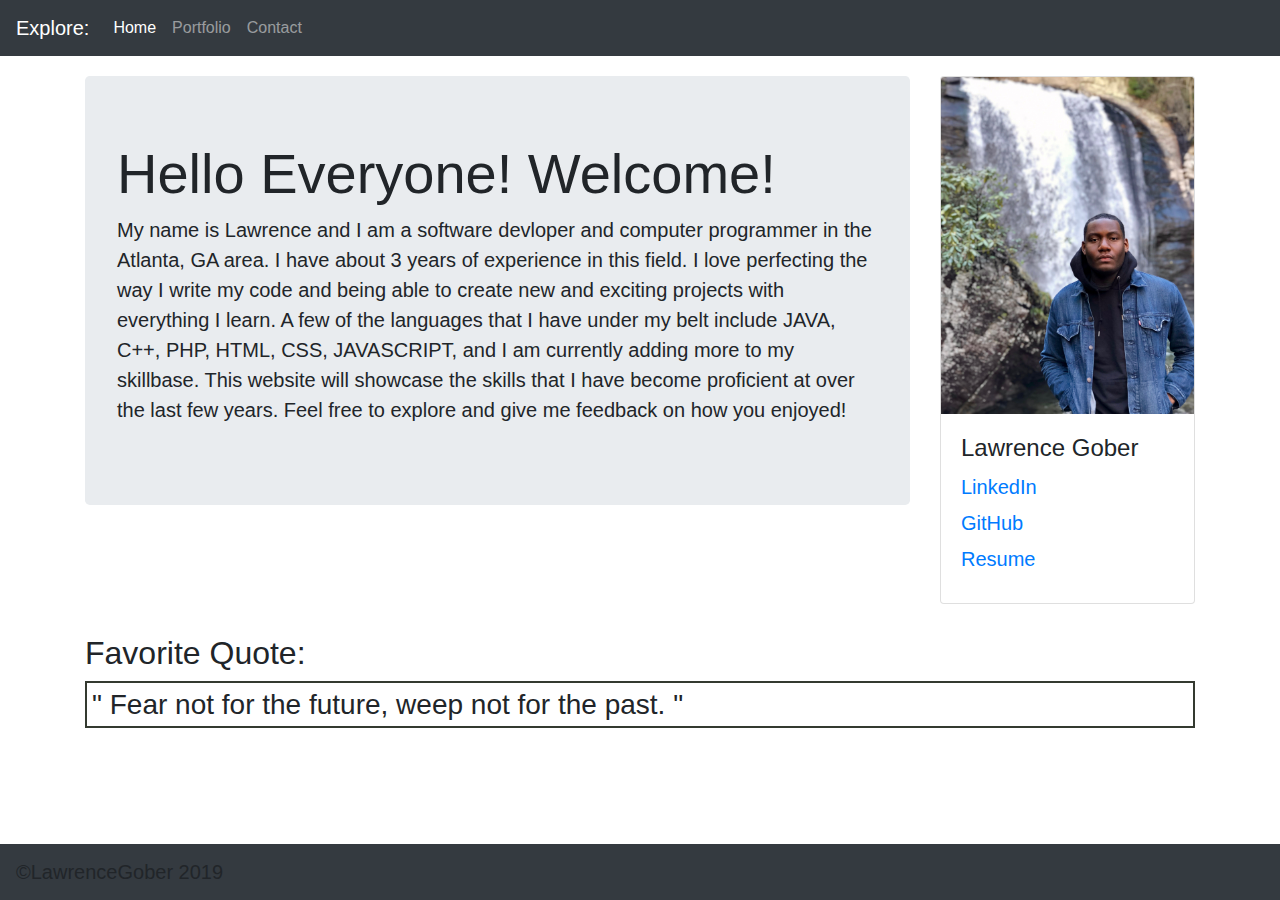
==== index.html @ 7627192a "Added favortie quote." ====
<!DOCTYPE html>
<html lang="en">

<head>
    <meta charset="UTF-8">
    <meta name="viewport" content="width=device-width, initial-scale=1.0">
    <meta http-equiv="X-UA-Compatible" content="ie=edge">
    <!--JQuery-->
    <script src="https://code.jquery.com/jquery-3.4.1.min.js"
        integrity="sha256-CSXorXvZcTkaix6Yvo6HppcZGetbYMGWSFlBw8HfCJo=" crossorigin="anonymous"></script>
    <!--CSS-->
    <link rel="stylesheet" type="text/css" href="reset.css">
    <link rel="stylesheet" href="https://stackpath.bootstrapcdn.com/bootstrap/4.3.1/css/bootstrap.min.css"
        integrity="sha384-ggOyR0iXCbMQv3Xipma34MD+dH/1fQ784/j6cY/iJTQUOhcWr7x9JvoRxT2MZw1T" crossorigin="anonymous">
    <link rel="stylesheet" type="text/css" href="style.css">
    <link href="https://fonts.googleapis.com/css?family=Titillium+Web&display=swap" rel="stylesheet">
    <title>My Portfolio: Lawrence Gober</title>
</head>

<body>
    <header>
        <nav class="navbar navbar-expand-lg navbar-dark bg-dark">
            <a class="navbar-brand" href="index.html">Explore: </a>
            <button class="navbar-toggler" type="button" data-toggle="collapse" data-target="#navbarNav"
                aria-controls="navbarNav" aria-expanded="false" aria-label="Toggle navigation">
                <a class="nav-link" href="index.html">Home <span class="sr-only">(current)</span></a>
                <a class="nav-link" href="portfolio.html">Portfolio</a>
                <a class="nav-link" href="contact.html">Contact</a>
            </button>
            <div class="collapse navbar-collapse" id="navbarNav">
                <ul class="navbar-nav">
                    <li class="nav-item active">
                        <a class="nav-link" href="index.html">Home</a>
                    </li>
                    <li class="nav-item">
                        <a class="nav-link" href="portfolio.html">Portfolio</a>
                    </li>
                    <li class="nav-item">
                        <a class="nav-link" href="contact.html">Contact</a>
                    </li>
                </ul>
            </div>
        </nav>
    </header>
    <main>
        <div class="container">
            <div class="row">
                <div class="col-sm-12 col-md-6 col-lg-9">
                    <div class="jumbotron">
                        <h1 class="display-4">Hello Everyone! Welcome!</h1>
                        <p class="lead">My name is Lawrence and I am a software devloper and computer programmer in the
                            Atlanta,
                            GA
                            area.
                            I have about 3 years of experience in this field. I love perfecting the way I write my code
                            and
                            being
                            able to
                            create new and exciting projects with everything I learn. A few of the languages that I have
                            under
                            my
                            belt include JAVA,
                            C++, PHP, HTML, CSS, JAVASCRIPT, and I am currently adding more to my skillbase. This
                            website
                            will
                            showcase the skills that I have become proficient at over the last few years.
                            Feel free to explore and give me feedback on how you enjoyed!</p>
                    </div>
                </div>
                <div class="col-sm-12 col-md-6 col-lg-3">
                    <div class="card" style="width: 100%;">
                        <img src="images/portfoliopic.jpeg" class="card-img-top" alt="Lawrence Gober">
                        <div class="card-body">
                            <h4 class="card-title">Lawrence Gober</h4>
                            <h5 class="card-title"><a href="https://www.linkedin.com/in/lawrence-gober/">LinkedIn</a>
                            </h5>
                            <h5 class="card-title"><a href="https://github.com/LGBEBEASTIN">GitHub</a></h5>
                            <h5 class="card-title"><a
                                    href="https://drive.google.com/open?id=1-dRkZFa6D_wlp8SFN9WEzdGmNjFLjHpo">Resume</a>
                            </h5>
                        </div>
                    </div>
                </div>
            </div>
            <div class="row">
                <div class="col">
                    <h2>Favorite Quote:</h2>
                    <h3 class="quoteDiv">" Fear not for the future, weep not for the past. "</h3>
                </div>
            </div>
        </div>
    </main>
    <footer>
        <nav class="navbar sticky-bottom navbar-dark bg-dark">
            <a class="navbar-brand text-center">©LawrenceGober 2019</a>
        </nav>
    </footer>

    <script src="javascript/quoteAPI.js"></script>
</body>

</html>
---- style.css ----
html {
    height: 100%;
}

body {
    min-height: 100%;
    display: flex;
    flex-direction: column;
}

header .navbar {
    margin-bottom: 20px;
}

.quoteDiv{
    padding: 5px;
    border: 2px solid #343a30;
}

footer {
    margin-top: auto;
    width: 100%;
}

form h1 {
    margin-bottom: 30px;
}

.container .row {
    margin-bottom: 30px;
}

.container .row .myCard {
    margin: 0px 5px 10px 5px;
}

.portfolioimage{
    max-height: 250px;
}

.portfoliorow{
    margin: 10px 20px;
}

.portfoliocontainer{
    max-width: 750px;
}

.phonepic{
    width: 100%;
    height: 100%;
}
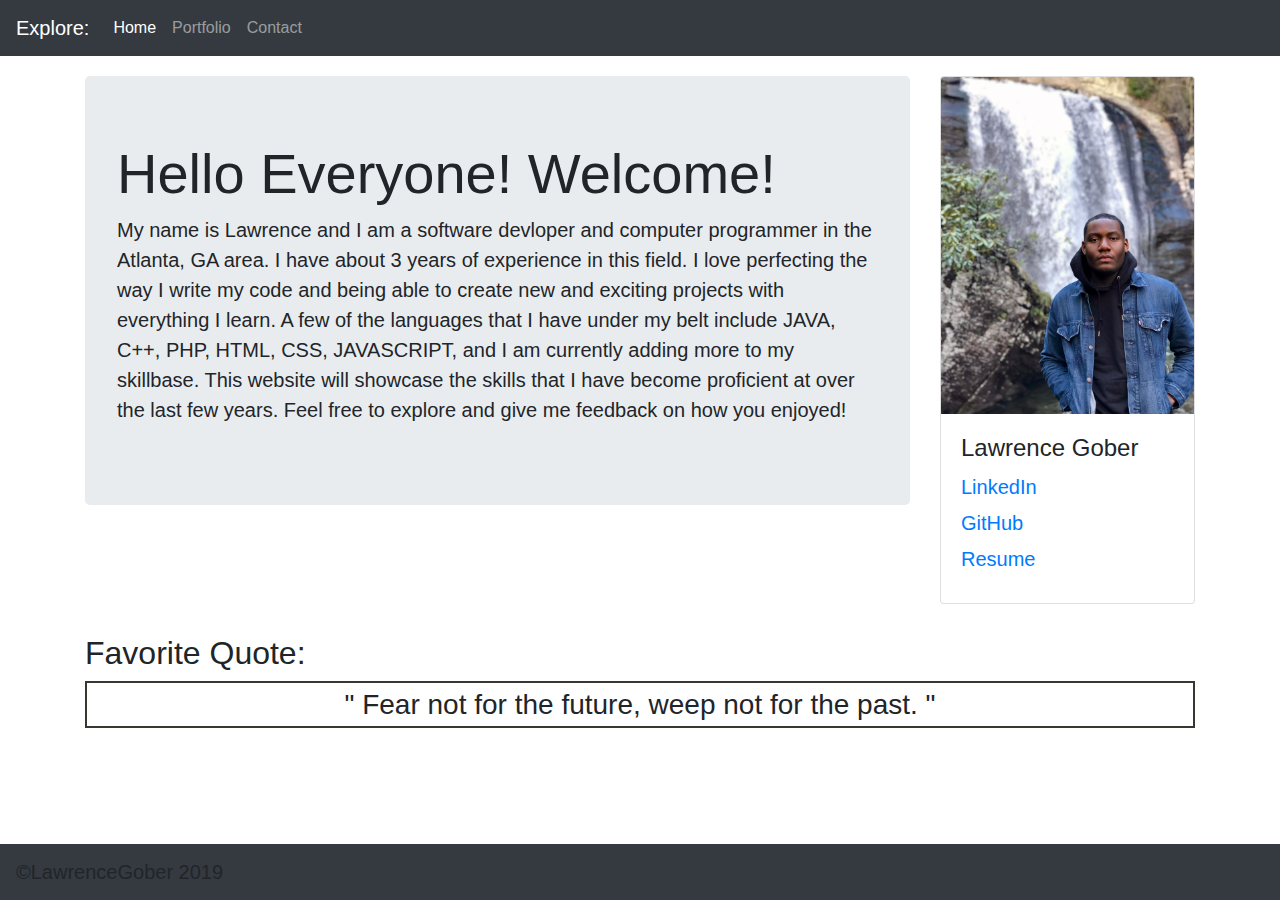
==== commit a462064a: "Centered Quote" ====
--- a/index.html
+++ b/index.html
@@ -85,7 +85,7 @@
             <div class="row">
                 <div class="col">
                     <h2>Favorite Quote:</h2>
-                    <h3 class="quoteDiv">" Fear not for the future, weep not for the past. "</h3>
+                    <h3 class="quoteDiv text-center">" Fear not for the future, weep not for the past. "</h3>
                 </div>
             </div>
         </div>
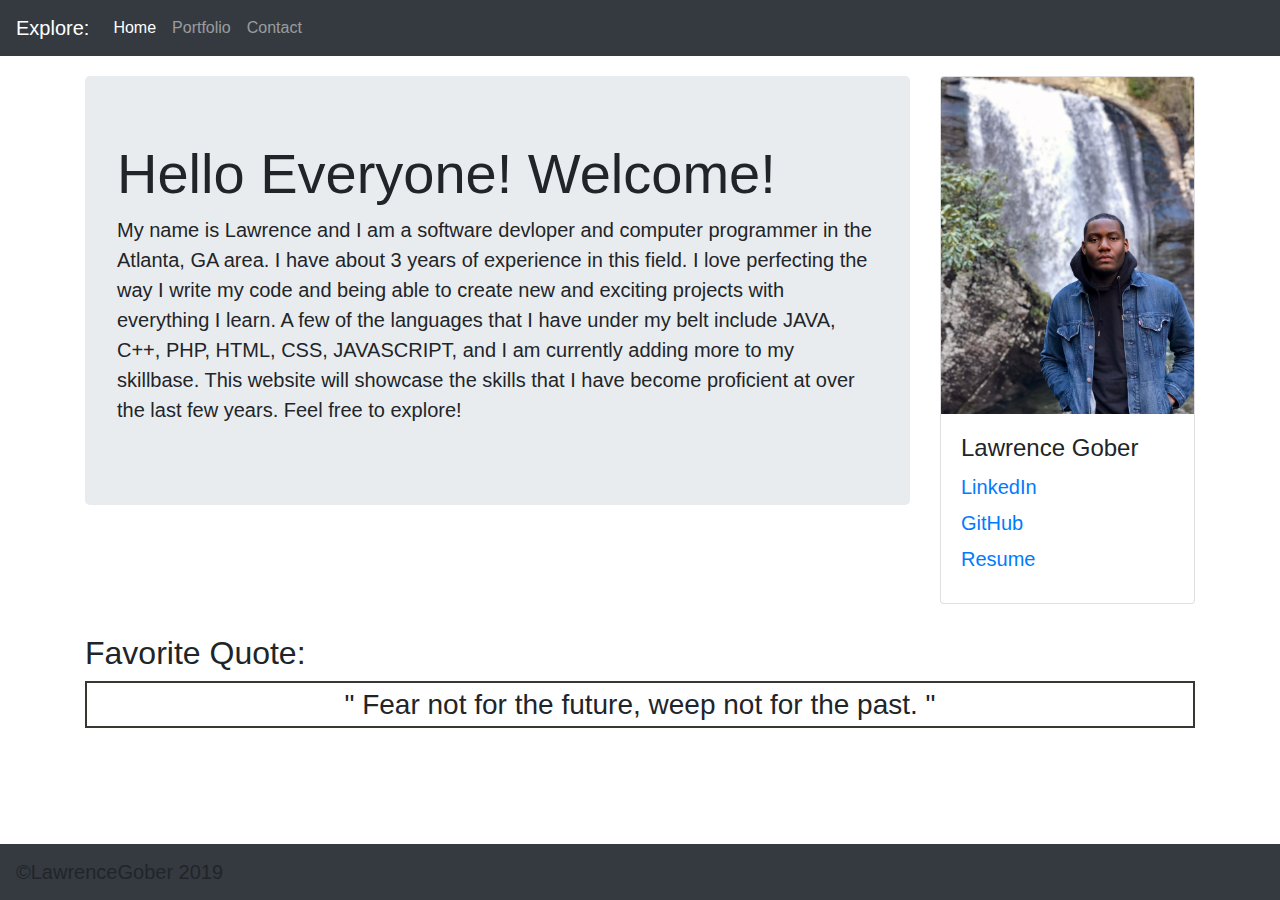
==== commit f712b1d3: "Changed paragraph" ====
--- a/index.html
+++ b/index.html
@@ -64,7 +64,7 @@
                             website
                             will
                             showcase the skills that I have become proficient at over the last few years.
-                            Feel free to explore and give me feedback on how you enjoyed!</p>
+                            Feel free to explore!</p>
                     </div>
                 </div>
                 <div class="col-sm-12 col-md-6 col-lg-3">
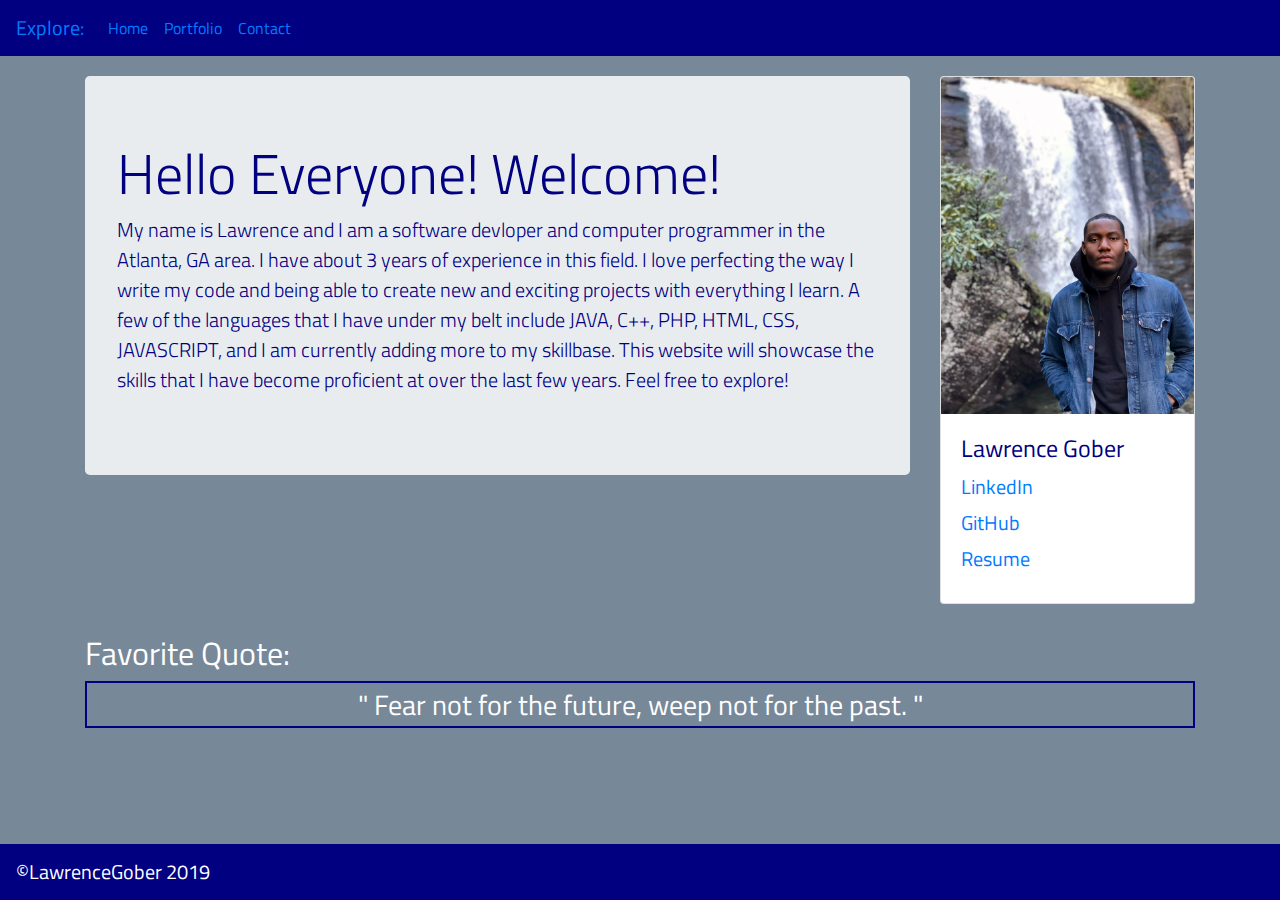
==== commit a49dd7a6: "Second Update" ====
--- a/index.html
+++ b/index.html
@@ -19,7 +19,7 @@
 
 <body>
     <header>
-        <nav class="navbar navbar-expand-lg navbar-dark bg-dark">
+        <nav class="navbar navbar-expand-lg">
             <a class="navbar-brand" href="index.html">Explore: </a>
             <button class="navbar-toggler" type="button" data-toggle="collapse" data-target="#navbarNav"
                 aria-controls="navbarNav" aria-expanded="false" aria-label="Toggle navigation">
@@ -43,10 +43,10 @@
         </nav>
     </header>
     <main>
-        <div class="container">
+        <div class="container aboutme">
             <div class="row">
                 <div class="col-sm-12 col-md-6 col-lg-9">
-                    <div class="jumbotron">
+                    <div class="jumbotron factsabout">
                         <h1 class="display-4">Hello Everyone! Welcome!</h1>
                         <p class="lead">My name is Lawrence and I am a software devloper and computer programmer in the
                             Atlanta,
@@ -70,13 +70,16 @@
                 <div class="col-sm-12 col-md-6 col-lg-3">
                     <div class="card" style="width: 100%;">
                         <img src="images/portfoliopic.jpeg" class="card-img-top" alt="Lawrence Gober">
-                        <div class="card-body">
+                        <div class="card-body lawrencecard">
                             <h4 class="card-title">Lawrence Gober</h4>
-                            <h5 class="card-title"><a href="https://www.linkedin.com/in/lawrence-gober/">LinkedIn</a>
+                            <h5 class="card-title"><a href="https://www.linkedin.com/in/lawrence-gober/"
+                                    target="_blank">LinkedIn</a>
                             </h5>
-                            <h5 class="card-title"><a href="https://github.com/LGBEBEASTIN">GitHub</a></h5>
+                            <h5 class="card-title"><a href="https://github.com/LGBEBEASTIN" target="_blank">GitHub</a>
+                            </h5>
                             <h5 class="card-title"><a
-                                    href="https://drive.google.com/open?id=1-dRkZFa6D_wlp8SFN9WEzdGmNjFLjHpo">Resume</a>
+                                    href="https://drive.google.com/open?id=1-dRkZFa6D_wlp8SFN9WEzdGmNjFLjHpo"
+                                    target="_blank">Resume</a>
                             </h5>
                         </div>
                     </div>
@@ -91,11 +94,20 @@
         </div>
     </main>
     <footer>
-        <nav class="navbar sticky-bottom navbar-dark bg-dark">
+        <nav class="navbar sticky-bottom">
             <a class="navbar-brand text-center">©LawrenceGober 2019</a>
         </nav>
     </footer>
 
+    <script src="https://code.jquery.com/jquery-3.3.1.slim.min.js"
+        integrity="sha384-q8i/X+965DzO0rT7abK41JStQIAqVgRVzpbzo5smXKp4YfRvH+8abtTE1Pi6jizo"
+        crossorigin="anonymous"></script>
+    <script src="https://cdnjs.cloudflare.com/ajax/libs/popper.js/1.14.7/umd/popper.min.js"
+        integrity="sha384-UO2eT0CpHqdSJQ6hJty5KVphtPhzWj9WO1clHTMGa3JDZwrnQq4sF86dIHNDz0W1"
+        crossorigin="anonymous"></script>
+    <script src="https://stackpath.bootstrapcdn.com/bootstrap/4.3.1/js/bootstrap.min.js"
+        integrity="sha384-JjSmVgyd0p3pXB1rRibZUAYoIIy6OrQ6VrjIEaFf/nJGzIxFDsf4x0xIM+B07jRM"
+        crossorigin="anonymous"></script>
     <script src="javascript/quoteAPI.js"></script>
 </body>
 
--- a/style.css
+++ b/style.css
@@ -6,20 +6,26 @@
     min-height: 100%;
     display: flex;
     flex-direction: column;
+    font-family: 'Titillium Web', sans-serif;
+    background-color: lightslategray;
 }
 
-header .navbar {
-    margin-bottom: 20px;
+main {
+    color: white;
 }
 
 .quoteDiv{
     padding: 5px;
-    border: 2px solid #343a30;
+    border: 2px solid navy;
 }
 
 footer {
     margin-top: auto;
     width: 100%;
+}
+
+.contactinfo {
+    margin-top: 20px;
 }
 
 form h1 {
@@ -34,6 +40,21 @@
     margin: 0px 5px 10px 5px;
 }
 
+.aboutme {
+    margin-top: 20px;
+}
+
+.factsabout {
+    color: navy;
+}
+
+.card-body {
+    color: navy;
+}
+
+.lawrencecard {
+    color: navy;
+}
 .portfolioimage{
     max-height: 250px;
 }
@@ -44,9 +65,23 @@
 
 .portfoliocontainer{
     max-width: 750px;
+    padding: 10px;
+    border: 5px solid navy;
+    margin-bottom: 20px;
+    margin-top: 20px;
+}
+
+.sociallinks {
+    border: 5px solid navy;
+    padding: 15px;
 }
 
 .phonepic{
     width: 100%;
     height: 100%;
+}
+
+.navbar {
+    background-color: navy;
+    color: white;
 }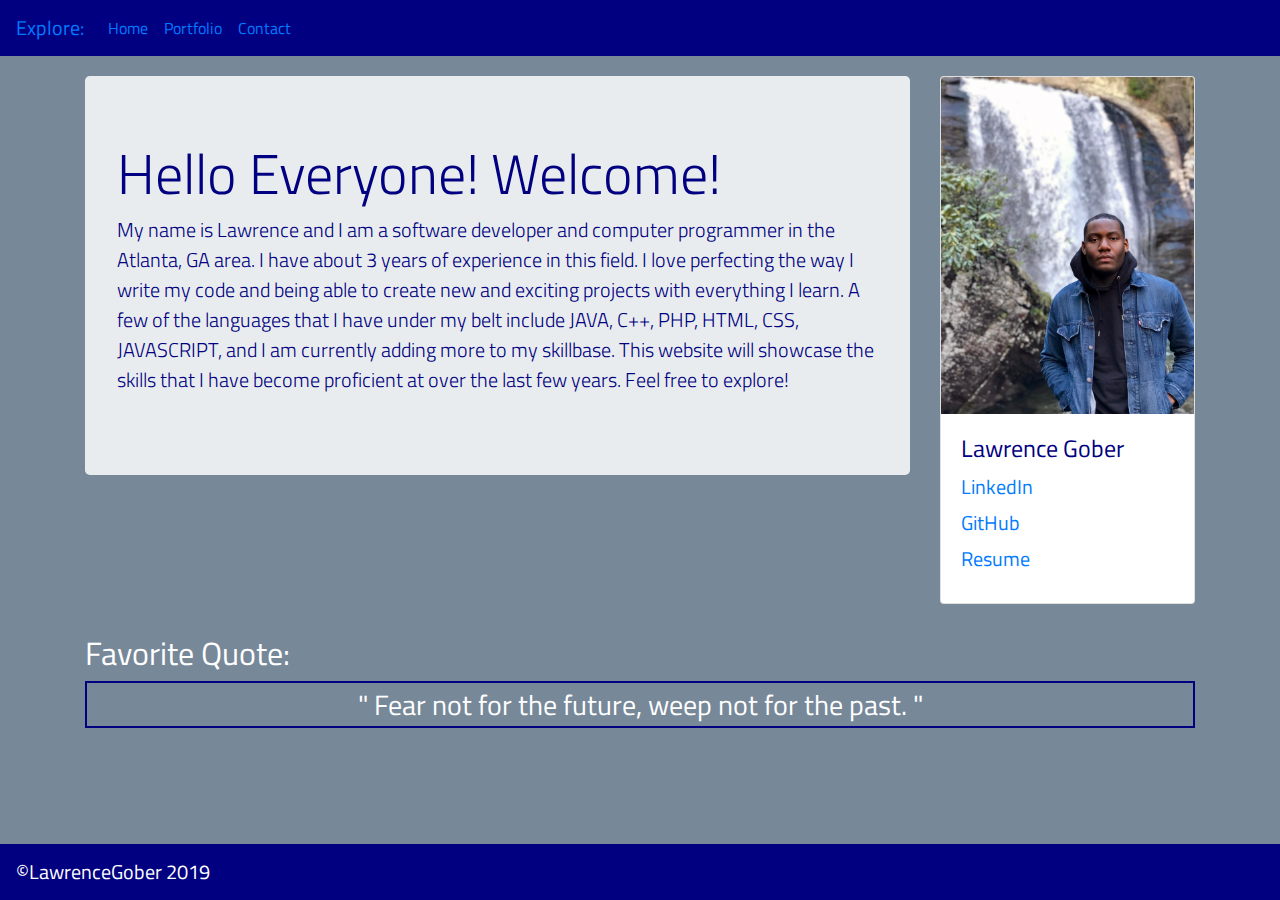
==== commit 250db7e0: "Fixed sentence" ====
--- a/index.html
+++ b/index.html
@@ -48,7 +48,7 @@
                 <div class="col-sm-12 col-md-6 col-lg-9">
                     <div class="jumbotron factsabout">
                         <h1 class="display-4">Hello Everyone! Welcome!</h1>
-                        <p class="lead">My name is Lawrence and I am a software devloper and computer programmer in the
+                        <p class="lead">My name is Lawrence and I am a software developer and computer programmer in the
                             Atlanta,
                             GA
                             area.
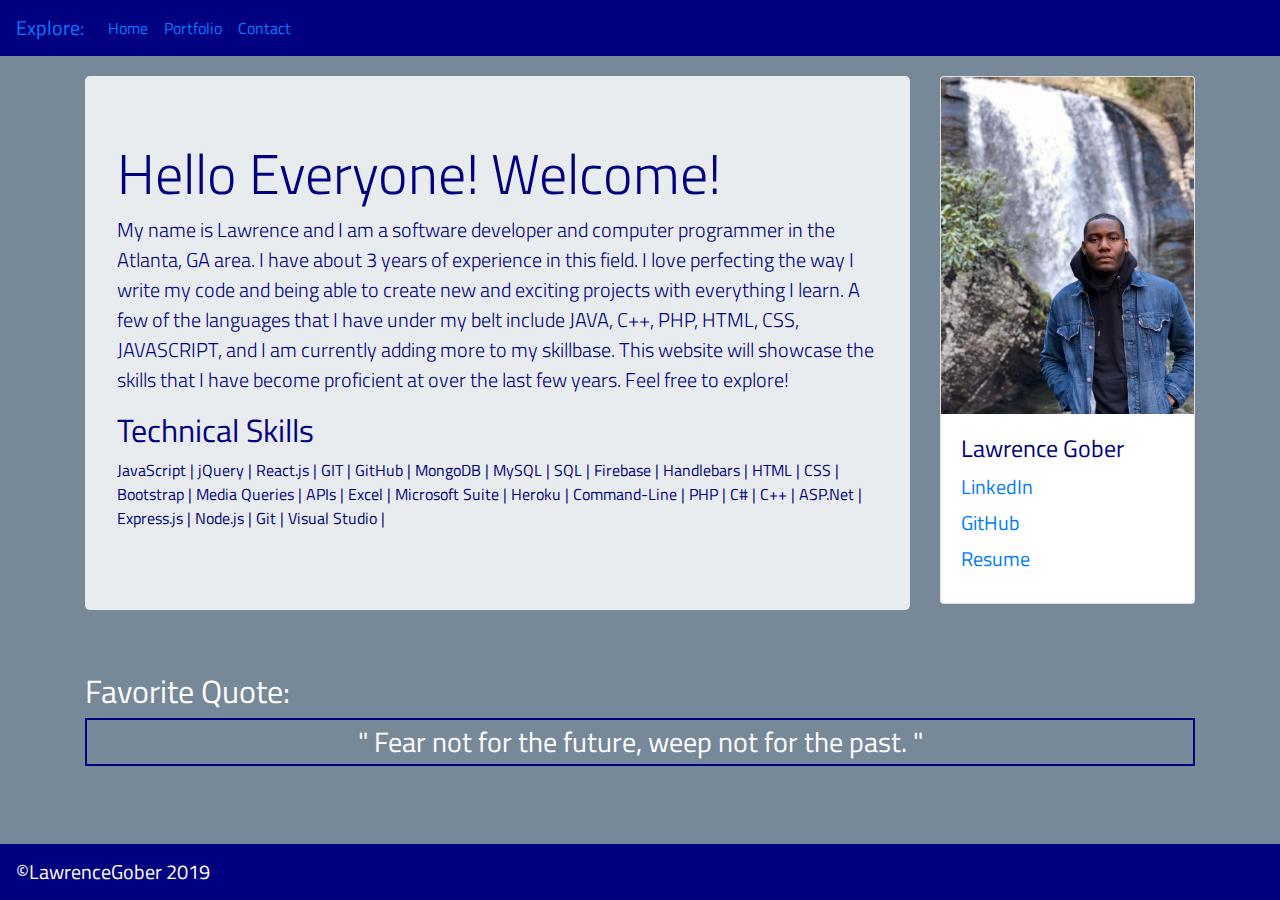
==== commit 01e52e37: "Added Techincal Skills" ====
--- a/index.html
+++ b/index.html
@@ -64,7 +64,15 @@
                             website
                             will
                             showcase the skills that I have become proficient at over the last few years.
-                            Feel free to explore!</p>
+                            Feel free to explore!
+                        </p>
+                        <h2>Technical Skills</h2>    
+                        <p>
+                            JavaScript | jQuery | React.js | GIT | GitHub | MongoDB | MySQL
+                            | SQL | Firebase | Handlebars | HTML | CSS | Bootstrap | Media Queries | APIs | Excel |
+                            Microsoft Suite | Heroku | Command-Line | PHP | C# | C++ | ASP.Net | Express.js | Node.js |
+                            Git | Visual Studio |
+                        </p>
                     </div>
                 </div>
                 <div class="col-sm-12 col-md-6 col-lg-3">
@@ -78,7 +86,7 @@
                             <h5 class="card-title"><a href="https://github.com/LGBEBEASTIN" target="_blank">GitHub</a>
                             </h5>
                             <h5 class="card-title"><a
-                                    href="https://drive.google.com/open?id=1-dRkZFa6D_wlp8SFN9WEzdGmNjFLjHpo"
+                                    href="https://docs.google.com/document/d/1_4HJ2tDhU62sWUdnHmuyXBfpJaSyLhNw3Aw2JuLq20k/edit?usp=sharing"
                                     target="_blank">Resume</a>
                             </h5>
                         </div>
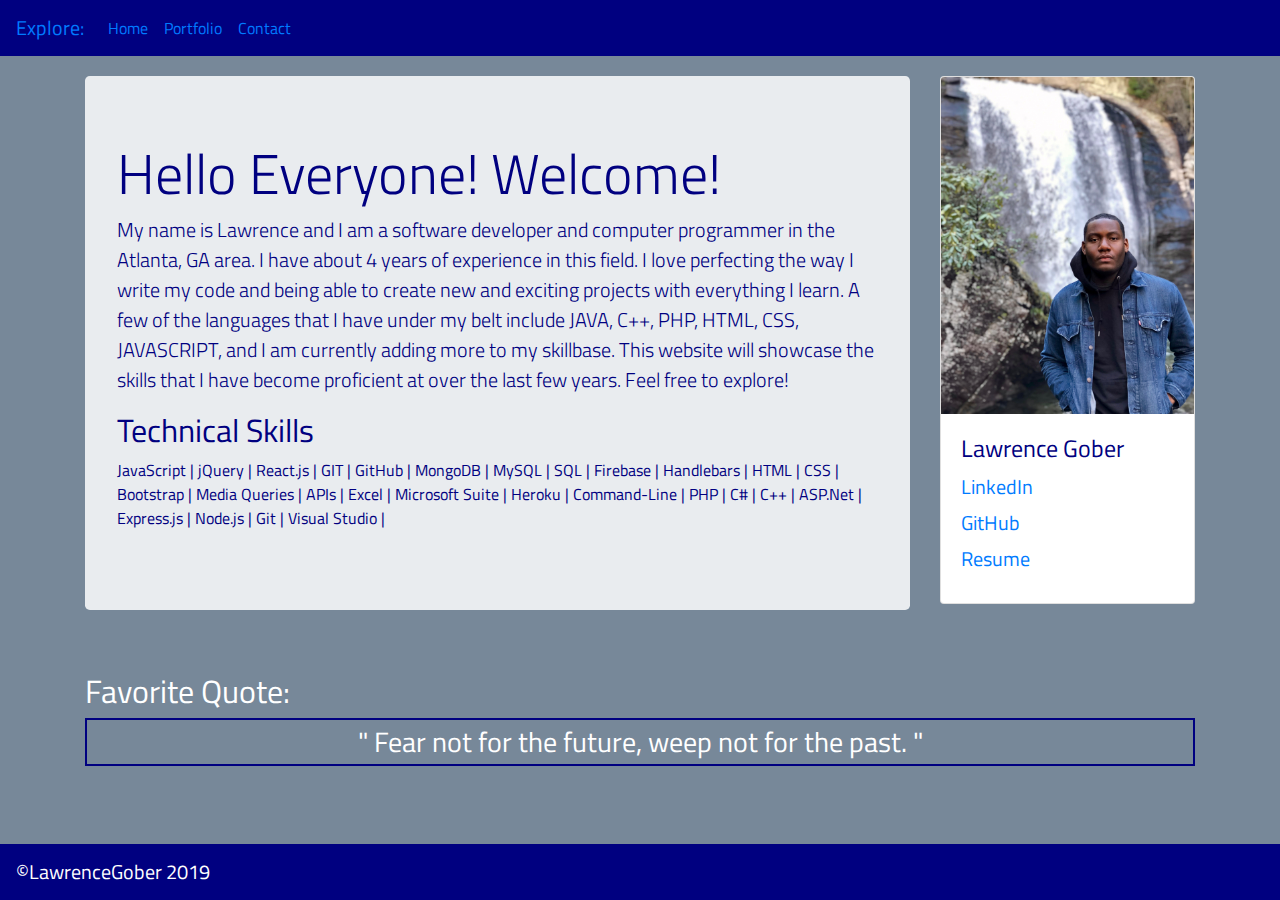
==== commit 2547e44e: "Edited about me" ====
--- a/index.html
+++ b/index.html
@@ -52,7 +52,7 @@
                             Atlanta,
                             GA
                             area.
-                            I have about 3 years of experience in this field. I love perfecting the way I write my code
+                            I have about 4 years of experience in this field. I love perfecting the way I write my code
                             and
                             being
                             able to
